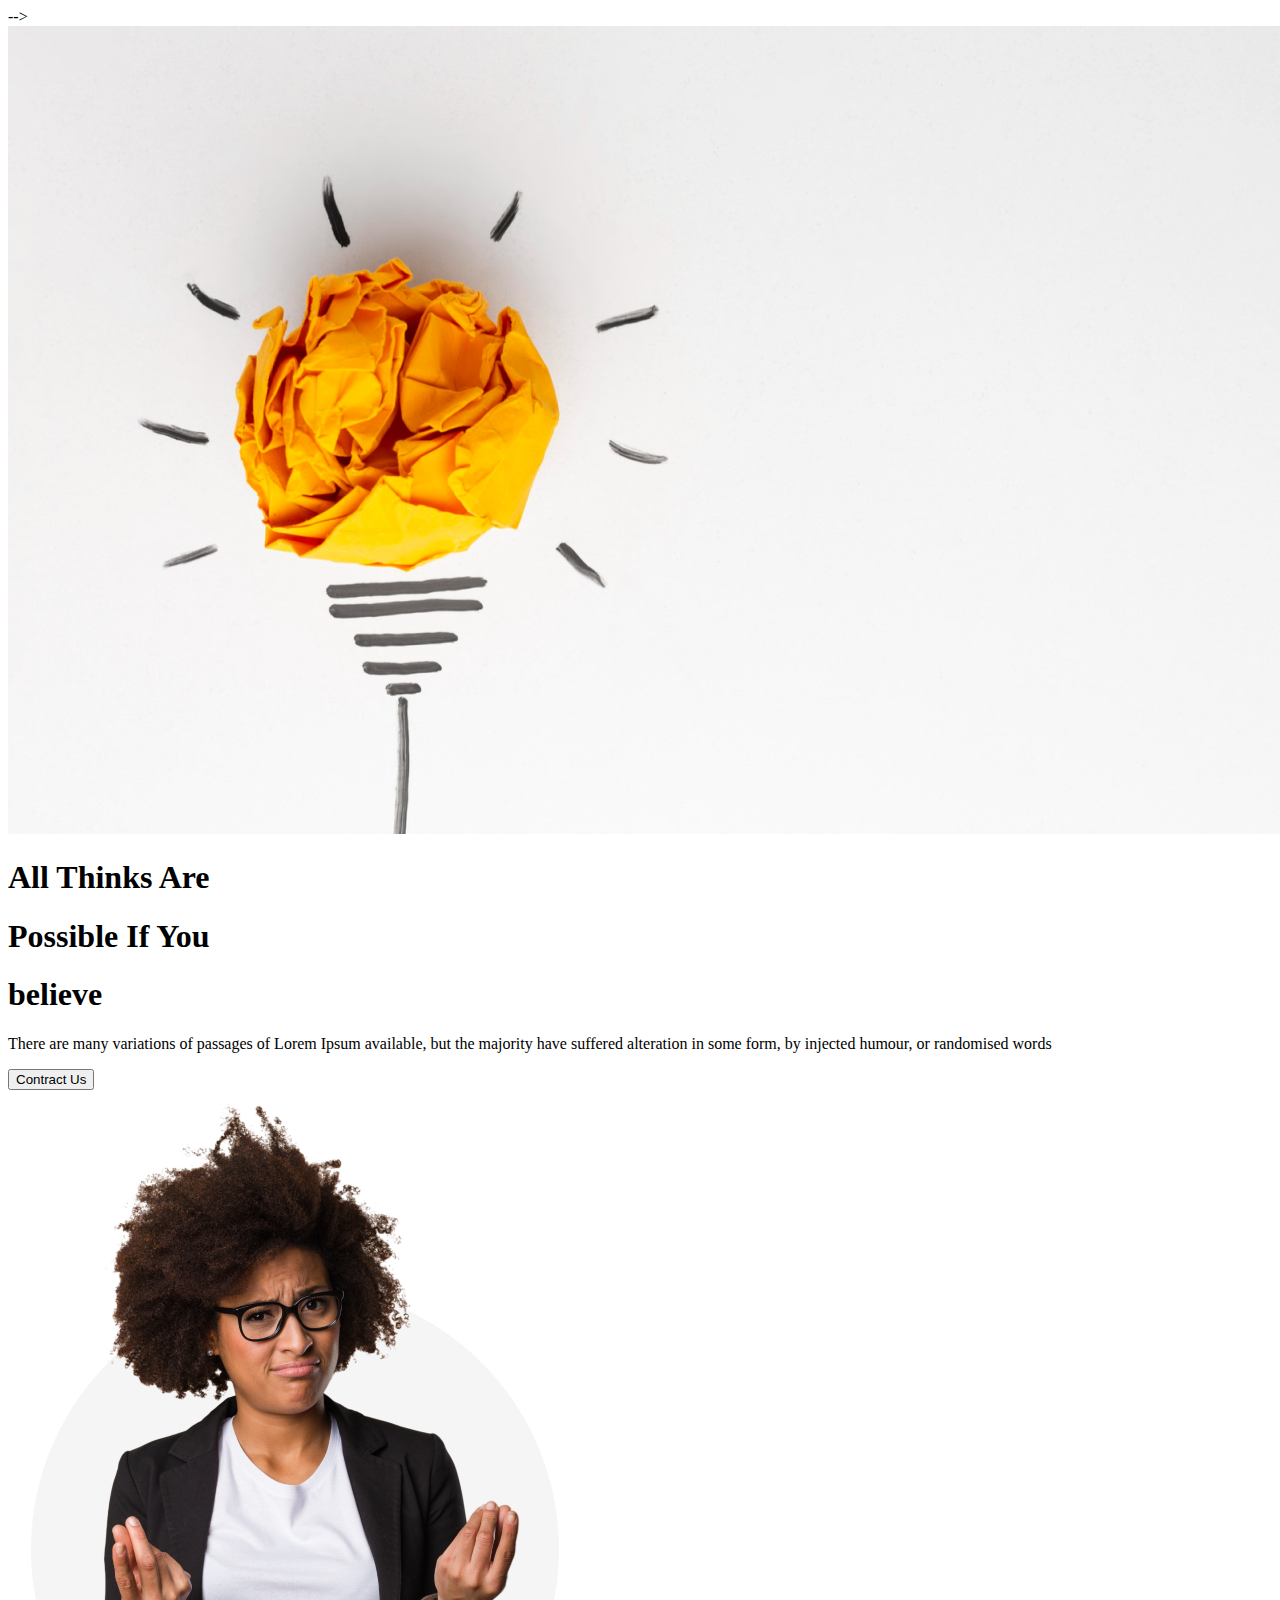
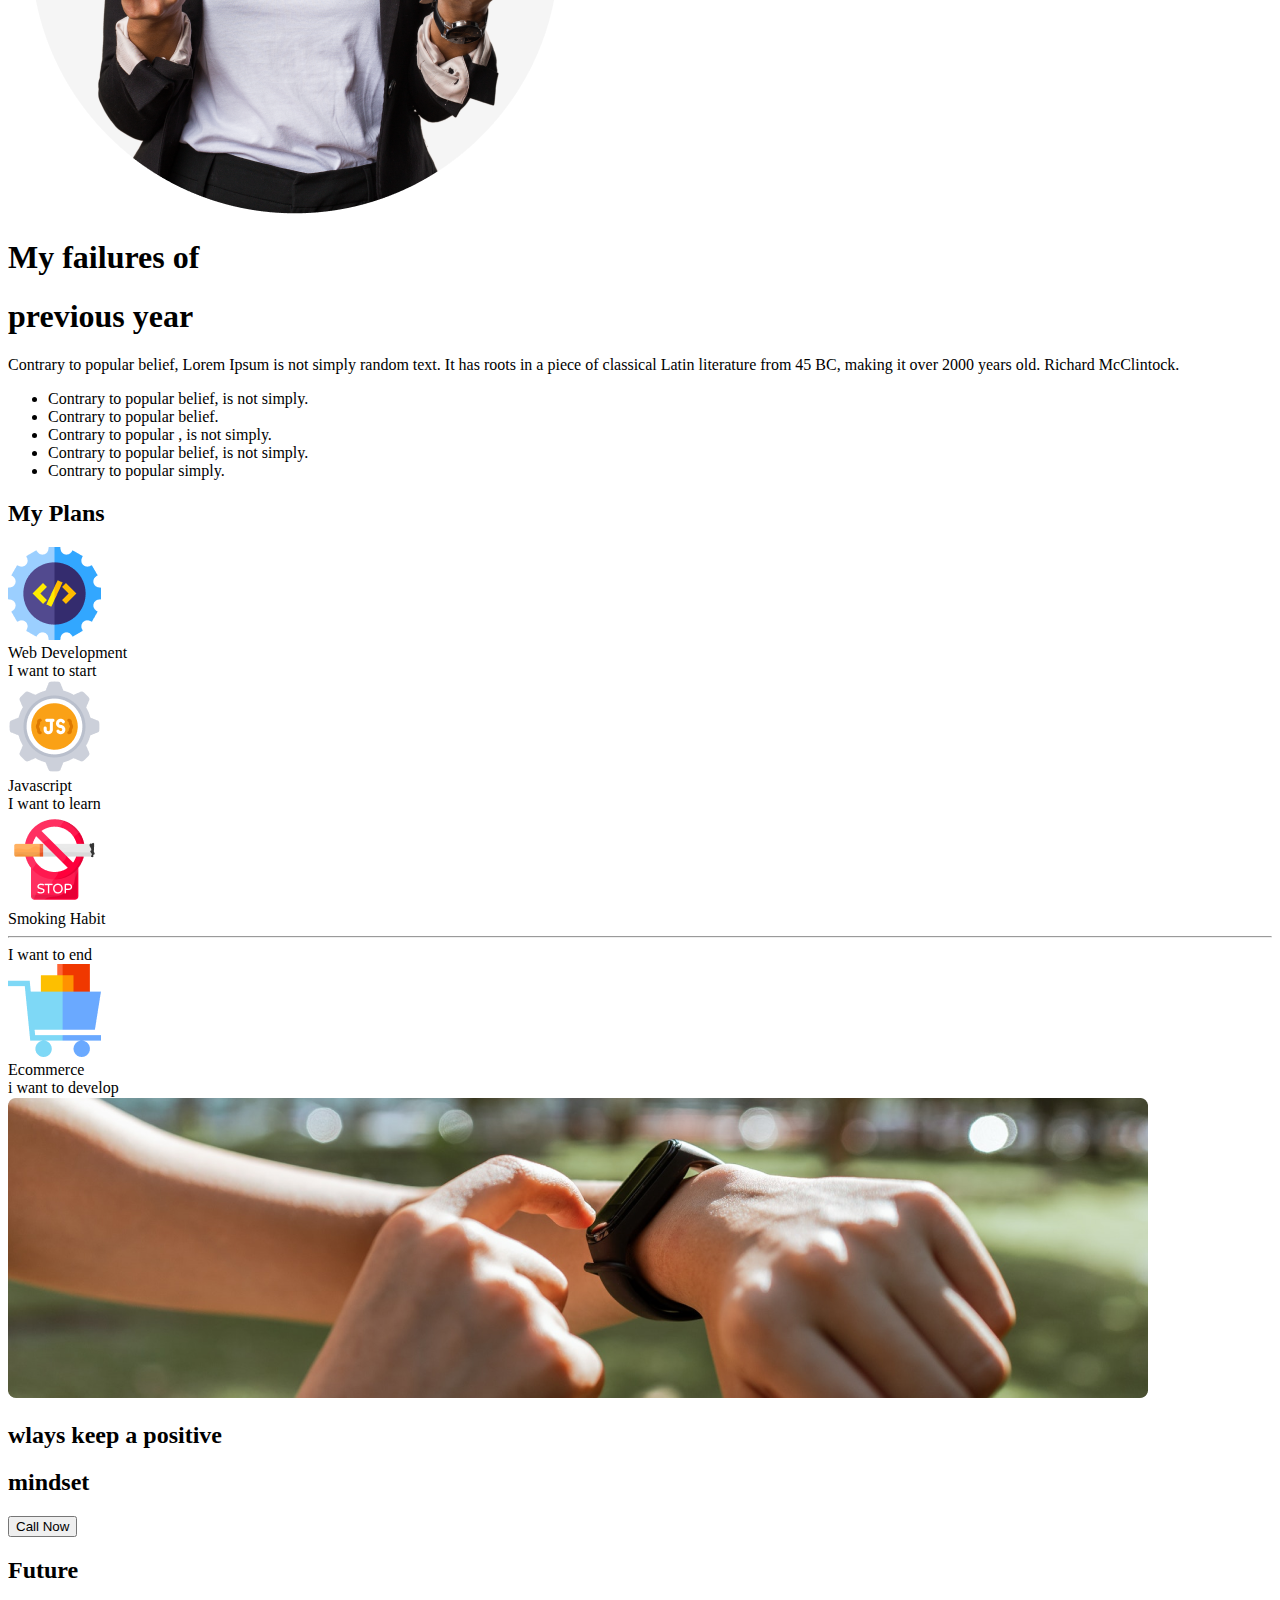
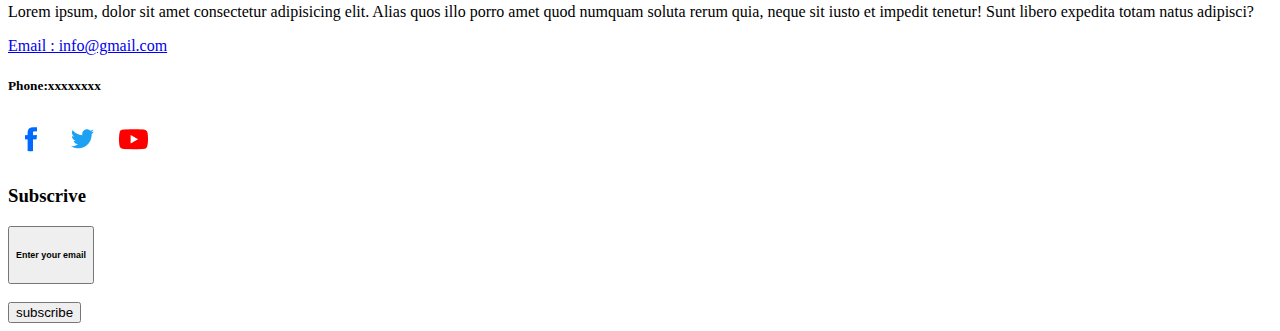
==== index.html @ a46d6316 "add assignment" ====
<!DOCTYPE html>
<html lang="en">
  <head>
    <meta charset="UTF-8" />
    <meta http-equiv="X-UA-Compatible" content="IE=edge" />
    <meta name="viewport" content="width=device-width, initial-scale=1.0" />
    <title>first assignment</title>
    <link rel="stylesheet" href="styles/styles.css">
    <link rel="preconnect" href="https://fonts.googleapis.com" /> -->
    <link rel="preconnect" href="https://fonts.gstatic.com" crossorigin />
  <link
  href="https://fonts.googleapis.com/css2?family=Work+Sans:ital@1&display=swap"
  rel="stylesheet"/>
    
  </head>
  <body>
    <!-- header banner -->
    <header>
      <div class="banner">
        <img src="images/banner/banner1.png" alt="" />
        <div class="text-title">
          <h1>All Thinks Are</h1>
          <h1>Possible If You</h1>
          <h1>believe</h1>
          <p>
            There are many variations of passages of Lorem Ipsum available, but the majority have
            suffered alteration in some form, by injected humour, or randomised words
          </p>
          <button class="btn">Contract Us</button>
        </div>
      </div>
    </header>

    <main>
      <div class="image-main">
        <img src="images/person.png">


      
      <h1 class="main-text">My failures of </h1>
      <h1>previous year</h1>
      <p class="">Contrary to popular belief, Lorem Ipsum is not simply random text. It has roots in a piece of classical Latin literature from 45 BC, making it over 2000 years old. Richard McClintock.</p>
      <ul type="circule">
        <li class="list-text">Contrary to popular belief, is not simply.</li>
        <li>Contrary to popular belief.</li>
        <li>Contrary to popular , is not simply.</li>
        <li>Contrary to popular belief, is not simply.</li>
        <li>Contrary to popular simply.</li>
      </ul>
      <div>
        <h2 class="plans">My Plans</h2>
        <div><img src="images/icons/web.png" alt=""><br>
        Web Development<br>I want to start</div>
        <div><img src="images/icons/js.png" alt=""><br>
          Javascript<br>I want to learn</div>
          <div><img src="images/icons/smoke.png" alt=""><br>
            Smoking Habit<hr>I want to end</div>
            <div><img src="images/icons/ecom.png" alt=""><br>
            Ecommerce <br>i want to develop</div>
      </div>
      <!-- banner watch -->
      <div class="Watch-banner">
        <img src="images/watch.png" alt="">
        <h2>wlays keep a positive </h2>
        <h2>mindset</h2>
        <button> Call Now </button>
 </div>
</main>
<!-- Footer part left -->
    <footer>
<h2>Future</h2>
<p>Lorem ipsum, dolor sit amet consectetur adipisicing elit. Alias quos illo porro amet quod numquam soluta rerum quia, neque sit iusto et impedit tenetur! Sunt libero expedita totam natus adipisci?</p>
<a href="Email : info@gmail.com">Email : info@gmail.com</a>
<h5>Phone:xxxxxxxx</h5>
<a href="www.facebook.com">
  <img src="images/icons/fb.png" alt=""></a>
  <a href="www.twitter.com">
    <img src="images/icons/twitter.png" alt=""></a>
    <a href="www.youtube.com">
      <img src="images/icons/youtube.png" alt=""></a><br>
<!-- footer part right -->
<div>
  <h3>Subscrive</h3>
  <button><h6>Enter your email</h6></button><br><br>
  <button>subscribe</button>
</div>
</footer>
  </body>
</html>
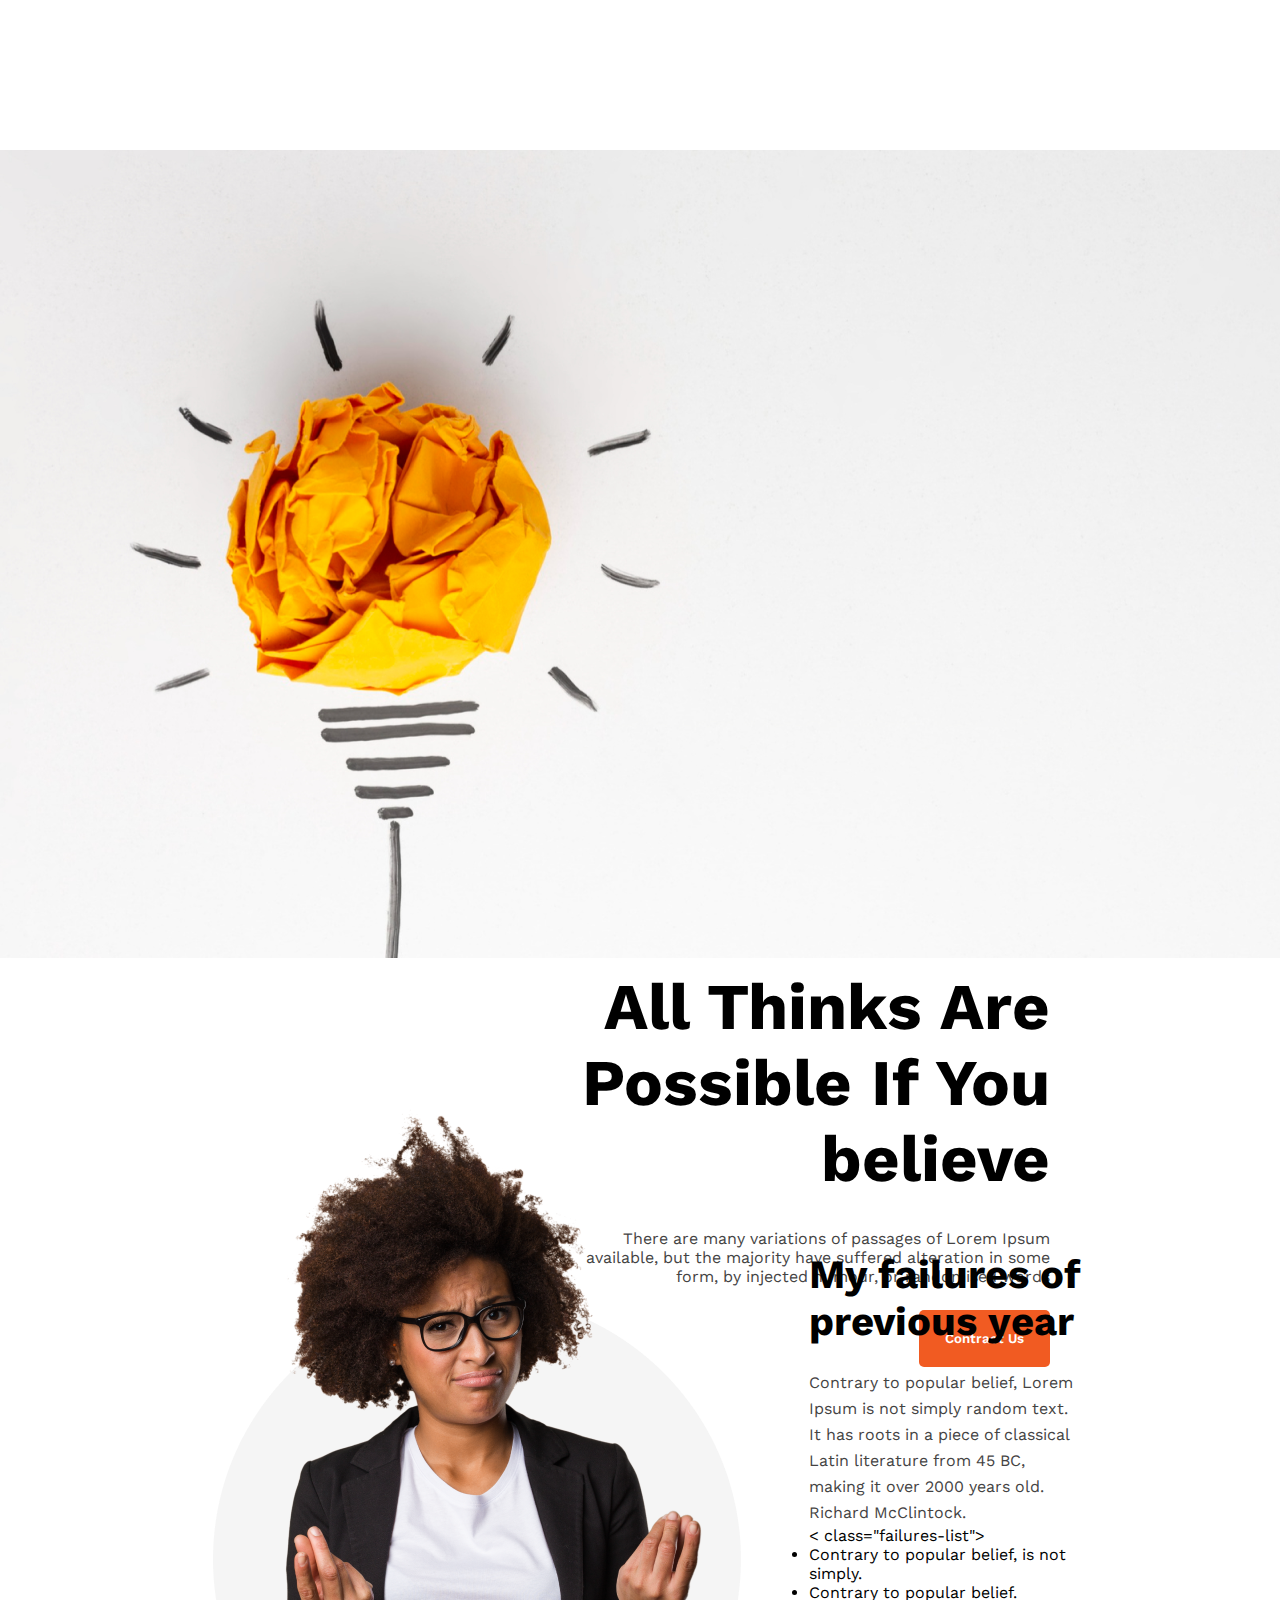
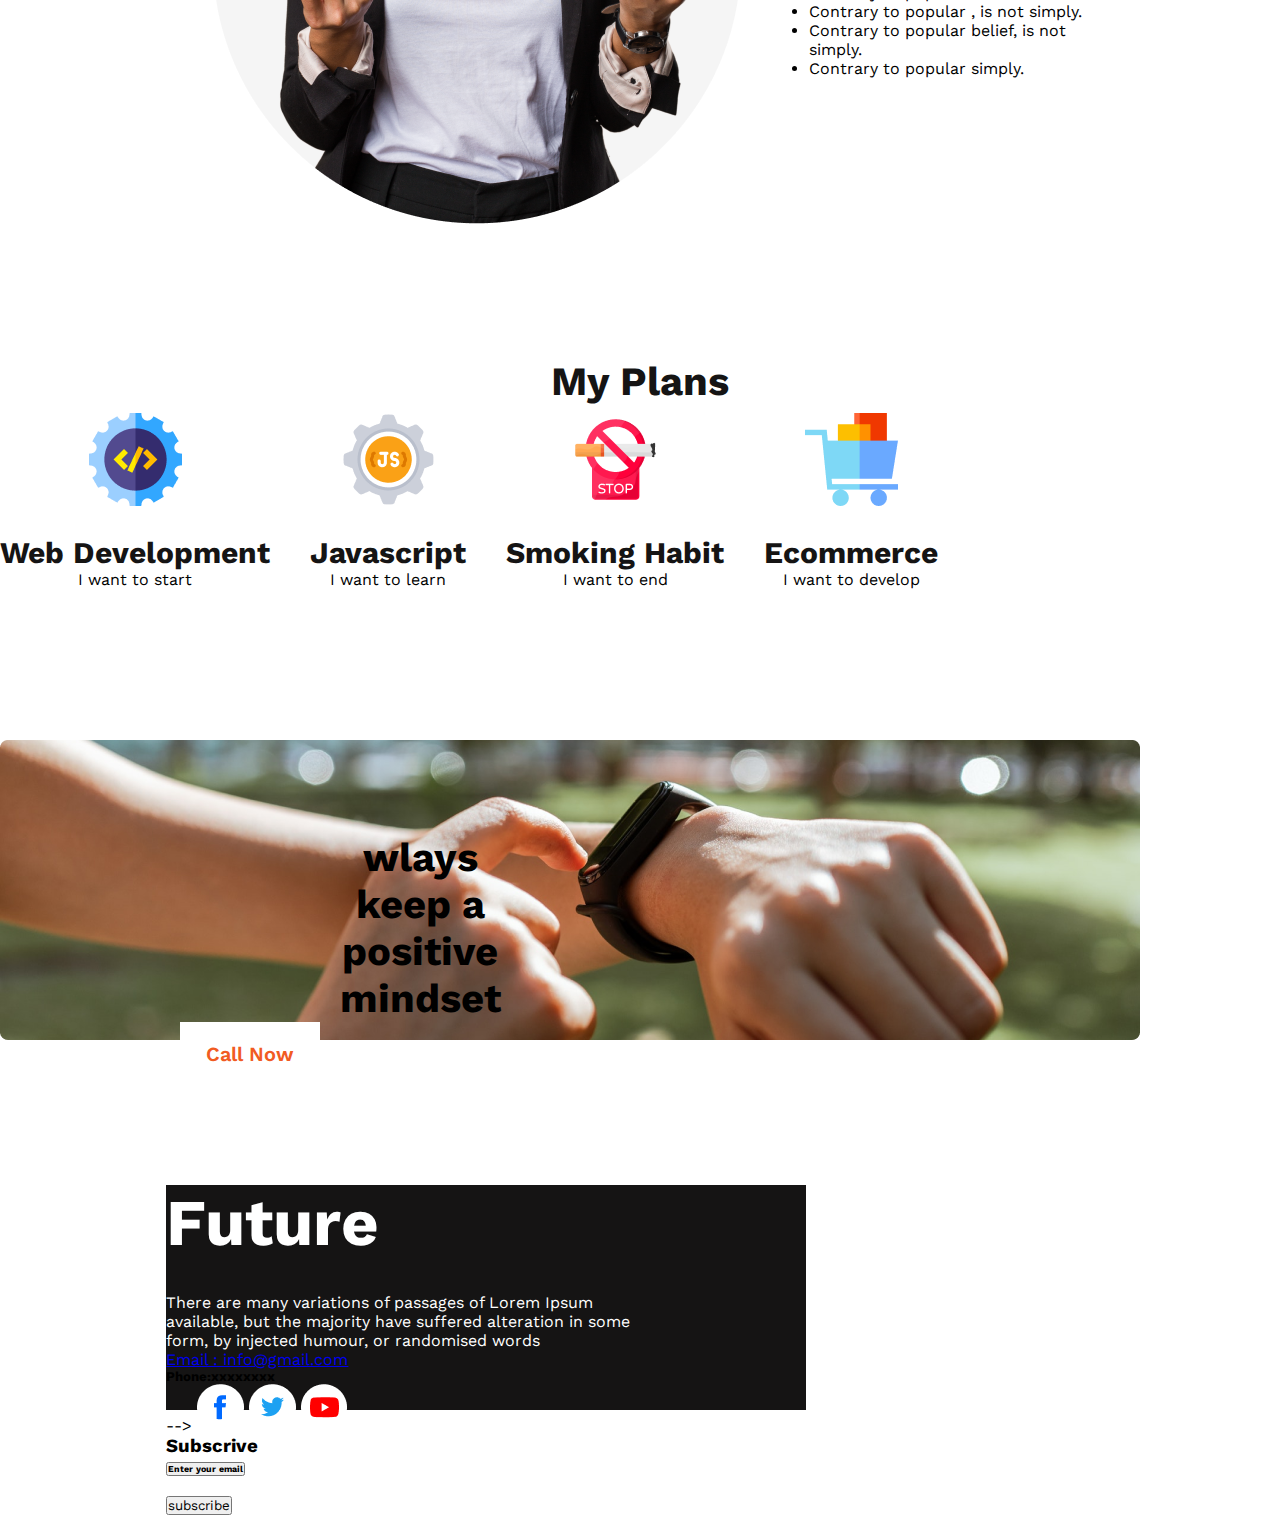
==== commit 88ee737a: "assignment" ====
--- a/index.html
+++ b/index.html
@@ -4,86 +4,120 @@
     <meta charset="UTF-8" />
     <meta http-equiv="X-UA-Compatible" content="IE=edge" />
     <meta name="viewport" content="width=device-width, initial-scale=1.0" />
-    <title>first assignment</title>
-    <link rel="stylesheet" href="styles/styles.css">
-    <link rel="preconnect" href="https://fonts.googleapis.com" /> -->
+    <title>My First Assignment</title>
+    <link rel="stylesheet" href="images/styles/assignment.css" />
+    <link rel="preconnect" href="https://fonts.googleapis.com" />
     <link rel="preconnect" href="https://fonts.gstatic.com" crossorigin />
-  <link
-  href="https://fonts.googleapis.com/css2?family=Work+Sans:ital@1&display=swap"
-  rel="stylesheet"/>
-    
+    <link
+      href="https://fonts.googleapis.com/css2?family=Work+Sans:ital@0;1&display=swap"
+      rel="stylesheet"
+    />
   </head>
   <body>
-    <!-- header banner -->
+    <!-- Banner Part -->
     <header>
       <div class="banner">
-        <img src="images/banner/banner1.png" alt="" />
-        <div class="text-title">
-          <h1>All Thinks Are</h1>
-          <h1>Possible If You</h1>
-          <h1>believe</h1>
-          <p>
-            There are many variations of passages of Lorem Ipsum available, but the majority have
-            suffered alteration in some form, by injected humour, or randomised words
+        <img src="images/banner/banner1.png" />
+        <div class="banner-title"> 
+          <h2>All Thinks Are<br>Possible If You<br>believe</h2>
+          <p class="banner-description">
+            There are many variations of passages of Lorem Ipsum<br />available, but the majority have
+            suffered alteration in some<br />form, by injected humour, or randomised words
           </p>
-          <button class="btn">Contract Us</button>
+          <div>
+            <button class="banner-btn">Contract Us</button>
+          </div>
         </div>
-      </div>
+       
     </header>
 
+    <!-- Main Section left -->
     <main>
-      <div class="image-main">
-        <img src="images/person.png">
+      <section class="person-section">
+        <div class="person-section-left">
+          <img src="images/person.png" alt="" srcset="" />
+        </div>
+        <div><div class="failures-text-right">My failures of previous year</div>
+        <div class="failures-description">
+         <p>Contrary to popular belief, Lorem Ipsum is not simply random text. <br>It
+          has roots in a piece of classical
+           Latin literature from 45 BC,<br> making it over 2000 years old. 
+          Richard McClintock.</p> 
+        </div>
+        < class="failures-list">
+          <ul>
+            <li>Contrary to popular belief, is not simply.</li>
+            <li>Contrary to popular belief.</li>
+            <li>Contrary to popular , is not simply.</li>
+            <li>Contrary to popular belief, is not simply.</li>
+            <li>Contrary to popular simply.</li>
+          </ul>         
+        </div> </div>
+        
+      </section>
+      <section class="plan-sections">
+      <div class="sections-title"> My Plans </div>
+      <div class="plans-items">
 
+    <div class="item">
+      <div class="item-img"> 
+      <img src="images/icons/web.png" alt=""></div>
+      <div class="item-title"> Web Development</div>
+      <div class="items-description">I want to start</div>
+    </div>
 
+    <div class="item">
+      <div class="item-img"> 
+      <img src="images/icons/js.png" alt=""></div>
+      <div class="item-title">Javascript</div>
+      <div class="items-description">I want to learn</div>
+    </div>
+
+    <div class="item">
+      <div class="item-img"> 
+      <img src="images/icons/smoke.png" alt=""> </div>
+      <div class="item-title">Smoking Habit </div>
+      <div class="items-description">I want to end</div>
+    </div>
+
+    <div class="item">
+      <div class="item-img"> 
+      <img src="images/icons/ecom.png" alt=""></div>
+      <div class="item-title"> Ecommerce </div>
+      <div class="items-description">I want to develop</div>
+    </div>
+  </div>
+      </section>
+      <!-- section positive mindset -->
+    <section>
+      <div class="Watch-banner">
+        <img src="images/watch.png" alt=""/> 
+          <h4 class="positive-mindset">wlays keep a positive<br>
+          mindset</h4>
+              <button class="b">Call Now</button>
+          </div>
+    </section>
       
-      <h1 class="main-text">My failures of </h1>
-      <h1>previous year</h1>
-      <p class="">Contrary to popular belief, Lorem Ipsum is not simply random text. It has roots in a piece of classical Latin literature from 45 BC, making it over 2000 years old. Richard McClintock.</p>
-      <ul type="circule">
-        <li class="list-text">Contrary to popular belief, is not simply.</li>
-        <li>Contrary to popular belief.</li>
-        <li>Contrary to popular , is not simply.</li>
-        <li>Contrary to popular belief, is not simply.</li>
-        <li>Contrary to popular simply.</li>
-      </ul>
-      <div>
-        <h2 class="plans">My Plans</h2>
-        <div><img src="images/icons/web.png" alt=""><br>
-        Web Development<br>I want to start</div>
-        <div><img src="images/icons/js.png" alt=""><br>
-          Javascript<br>I want to learn</div>
-          <div><img src="images/icons/smoke.png" alt=""><br>
-            Smoking Habit<hr>I want to end</div>
-            <div><img src="images/icons/ecom.png" alt=""><br>
-            Ecommerce <br>i want to develop</div>
+    </main>
+    <!-- Footer part left -->
+    <footer class="footer-title">
+      <h2 class="future">Future</h2>
+      <p class="footer-description">
+        There are many variations of passages of Lorem Ipsum <br>available, but the majority have suffered alteration in some<br> form, by injected humour, or randomised words
+      </p>
+      <a href="Email : info@gmail.com">Email : info@gmail.com</a>
+      <h5>Phone:xxxxxxxx</h5> -->
+      <a href="www.facebook.com"> <img src="images/icons/fb.png" alt="" /></a>
+      <a href="www.twitter.com"> <img src="images/icons/twitter.png" alt="" /></a>
+      <a href="www.youtube.com"> <img src="images/icons/youtube.png" alt="" /></a><br />
+      <!-- <footer part right -->
+       <div>
+        <h3>Subscrive</h3>
+        <button>
+          <h6>Enter your email</h6>
+        </button><br /><br />
+        <button>subscribe</button>
       </div>
-      <!-- banner watch -->
-      <div class="Watch-banner">
-        <img src="images/watch.png" alt="">
-        <h2>wlays keep a positive </h2>
-        <h2>mindset</h2>
-        <button> Call Now </button>
- </div>
-</main>
-<!-- Footer part left -->
-    <footer>
-<h2>Future</h2>
-<p>Lorem ipsum, dolor sit amet consectetur adipisicing elit. Alias quos illo porro amet quod numquam soluta rerum quia, neque sit iusto et impedit tenetur! Sunt libero expedita totam natus adipisci?</p>
-<a href="Email : info@gmail.com">Email : info@gmail.com</a>
-<h5>Phone:xxxxxxxx</h5>
-<a href="www.facebook.com">
-  <img src="images/icons/fb.png" alt=""></a>
-  <a href="www.twitter.com">
-    <img src="images/icons/twitter.png" alt=""></a>
-    <a href="www.youtube.com">
-      <img src="images/icons/youtube.png" alt=""></a><br>
-<!-- footer part right -->
-<div>
-  <h3>Subscrive</h3>
-  <button><h6>Enter your email</h6></button><br><br>
-  <button>subscribe</button>
-</div>
-</footer>
+    </footer>
   </body>
 </html>
--- a/images/styles/assignment.css
+++ b/images/styles/assignment.css
@@ -0,0 +1,199 @@
+*{
+    margin:0;
+    padding: 0;
+    font-family: 'Work Sans', sans-serif;
+    box-sizing: border-box;
+}
+header{
+    background:url(flat-lay-abstract-composition-with-innovation-elements.jpg);
+    width: 100%;
+    height: 100vh;
+    background-color: ;
+    background-repeat: no-repeat;
+    margin-bottom: 200px;
+    background-size: cover;
+}
+/* banner part */
+.banner{
+    text-align:end;
+    padding-top: 150px;
+    padding-right: 230px;
+    margin-bottom: ;
+    
+}
+.banner-title{
+    margin-top: ;
+    margin-bottom: ;
+}
+h2{
+    font-size: 65px;
+    font-weight: 700;
+    line-height:76px;
+    margin-bottom: 32px;
+    margin-top: 7px;
+}
+.banner-description{
+    font-size: 16px;
+    font-weight: 400;
+    color:#444343;
+    margin-bottom: 24px;
+}
+
+.banner-btn{
+    border:none;
+    padding: 21px 26px;
+    background-color: #F15B22;
+    color: white;
+    font: size 20px; 
+    font-weight:600;
+    border-radius: 5px;
+}
+/* Main part person Section left */
+
+.person-section{
+    display: flex;
+    align-items: center;
+    gap: 50px;
+    margin: 0 190px;
+}
+
+.failures-text-right{
+    font-weight: 700;
+    font-size: 40px;
+    line-height: 47px;
+}
+
+.failures-description{
+    font-weight: 400;
+    font-size: 16px;
+    line-height: 26px;
+    color: #444343;
+    margin-top: 25px;
+
+}
+
+.failures-list{
+    display:flex;
+    gap: 10px;
+    align-items: center;
+}
+
+/* plan Section */
+.plan-sections{
+    margin-top: 130px;
+    text-align: center;
+    al
+
+}
+
+.plans-items{
+    display: flex;
+    justify-content:7px;
+    text-align:center;
+    gap:40px;
+    margin-top:8px ;
+}
+
+.sections-title{
+    color: #151414; 
+    font-family: 'Work Sans';
+    font-style: normal;
+    font-weight: 700;
+    font-size: 40px;
+    line-height: 47px;
+
+}
+
+.item-title{
+    color: #151414;
+    font-weight: 700;
+    font-size: 30px;
+    text-align: center;
+    margin-top: 25px;
+}
+
+.item-description{
+    color: #737272;
+    font-weight: 500;
+    font-size: 20px;
+
+}
+
+.Watch-banner{
+    text-align:center;
+    padding-top: 150px;
+    padding-right: 780px;
+
+    
+}
+
+
+.positive-mindset{
+    font-weight: 700;
+    font-size: 40px;
+    line-height: 47px;
+    text-align:center;
+    margin-top: -210px ;
+    margin-left: 340px;
+} 
+
+
+.b{
+    align-items: center;
+    border: rebeccapurple;
+    padding: 21px 26px ;
+    background-color: #FFFFFF;
+    font-weight: 600;
+    font-size: 20px;
+    line-height: 23px;
+    text-align:center;
+    color: #F15B22;
+   
+}
+
+/* footer part */
+.future{
+    color: white;
+}
+
+.footer-description{
+    color: white;
+}
+
+
+
+.footer-title{
+   
+    background-color: #151414;
+    width: 50%;
+    height: 25vh;
+    background-repeat: no-repeat;
+    margin-bottom:67px;
+    margin-left: 13%;
+    background-size: cover; 
+    margin-top: 98px;
+    align-items: right;  
+} 
+
+
+
+
+
+
+
+
+
+
+
+
+
+
+
+
+
+
+
+
+
+
+
